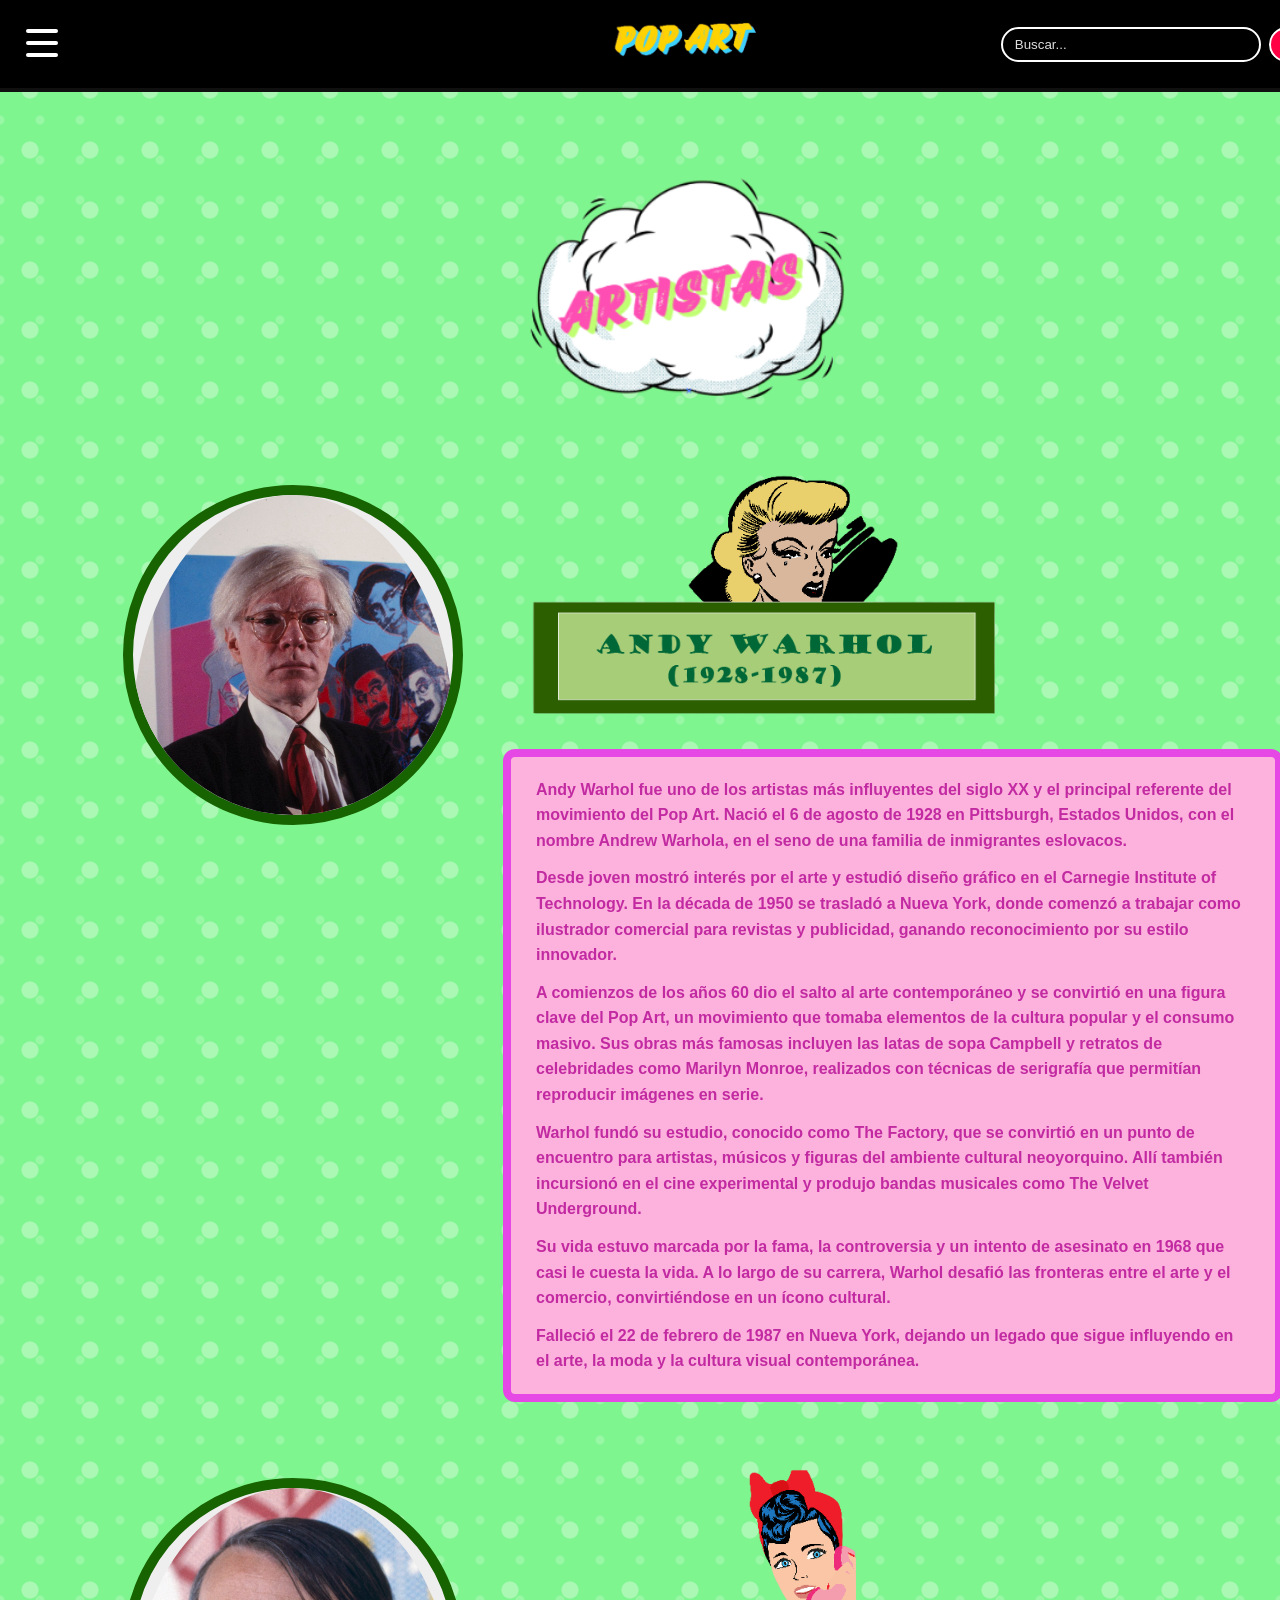
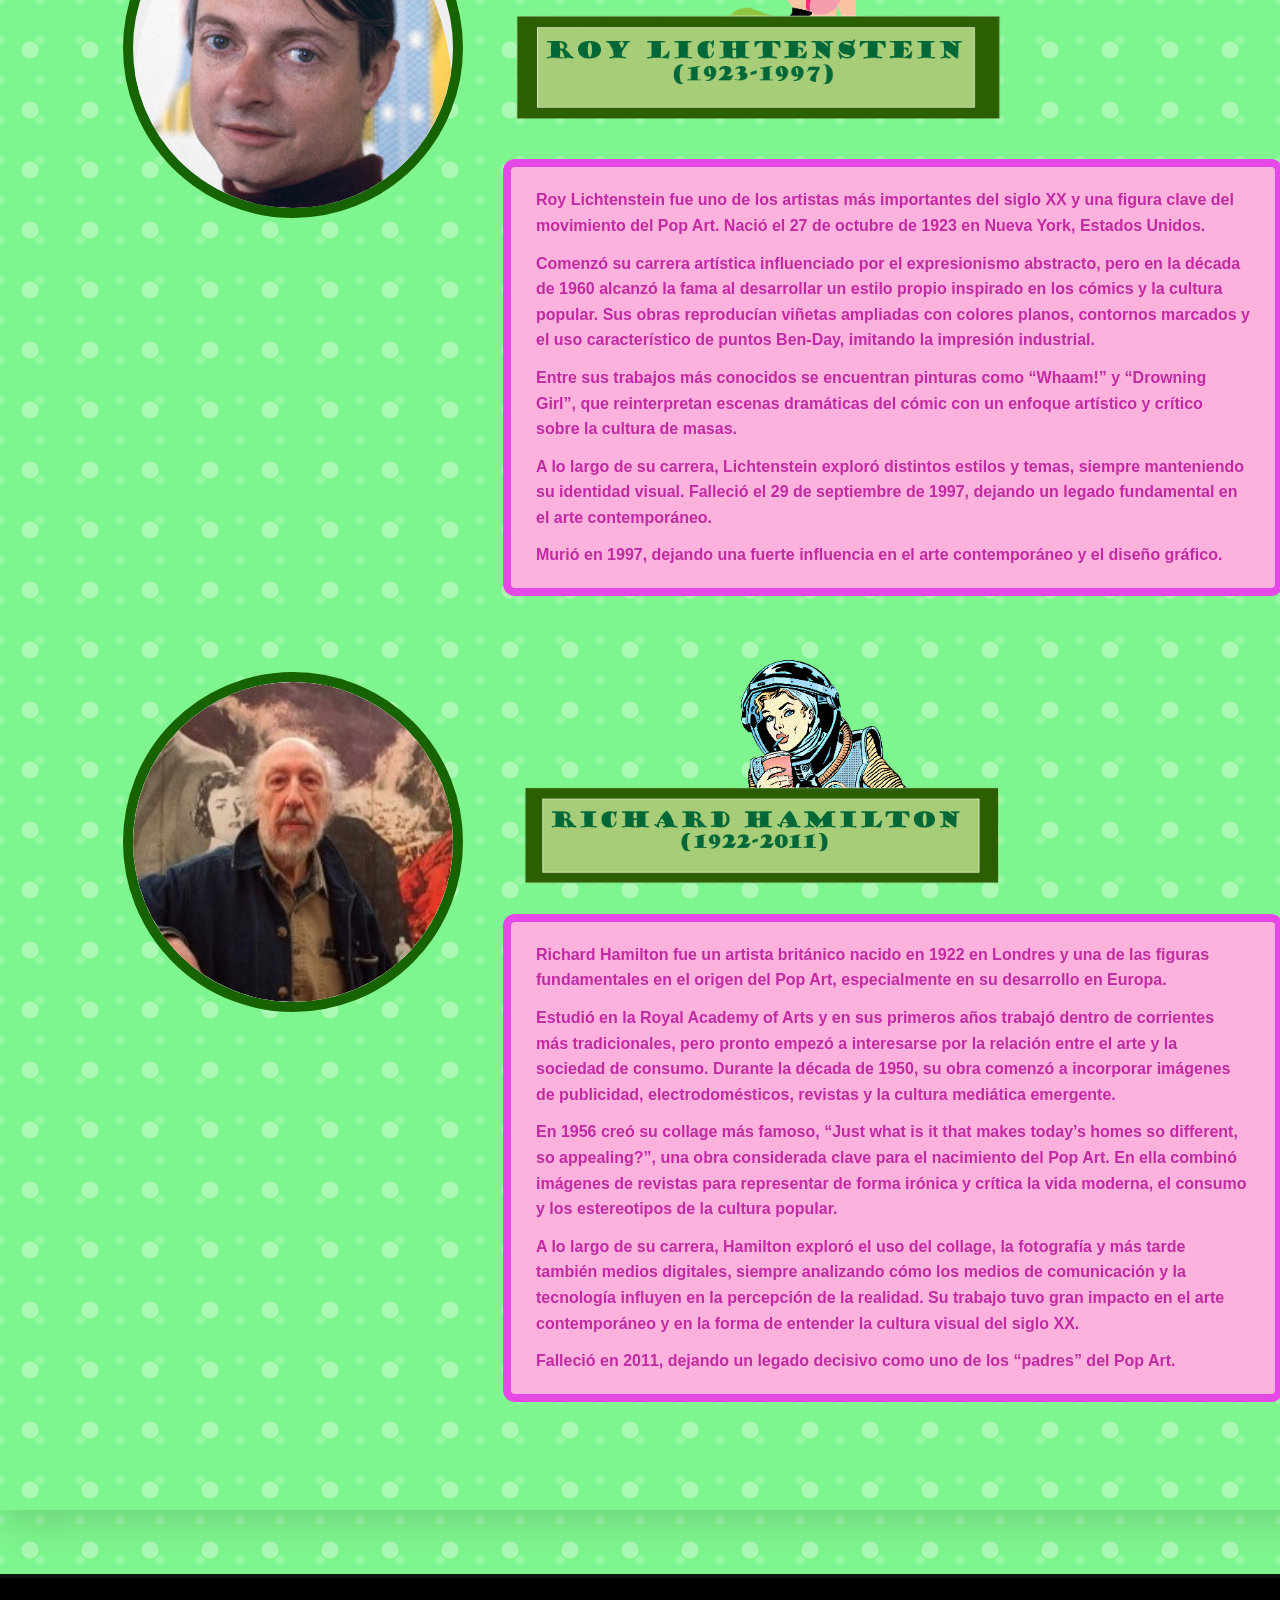
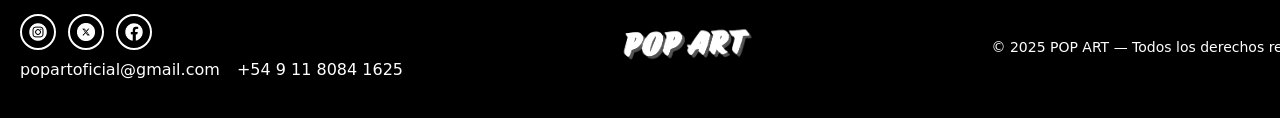
==== popart/pages/artistas.html @ bed6a0d6 "Add files via upload" ====
<!doctype html>
<html lang="es">
<head>
<meta charset="utf-8">
<meta name="viewport" content="width=device-width, initial-scale=1">
<title>POP ART — Artistas</title>
<link rel="stylesheet" href="../css/style.css">
</head>

<body class="page-artistas">

<header class="site-header">
  <div class="header-inner header-grid">
    <button class="hamburger" aria-label="Menú">
      <span></span><span></span><span></span>
    </button>

    <a class="logo" href="../index.html">
      <img src="../img/logo.png" alt="POP ART">
    </a>

    <form class="search">
      <input type="search" placeholder="Buscar...">
      <button type="submit">Buscar</button>
    </form>
  </div>
</header>

<div class="stage">
<main>

<section class="artists-cloud">
  <img src="../img/nube2.png" alt="Artistas">
</section>

<div class="artists-grid">

  <!-- ANDY WARHOL -->
  <div class="artist-row">

    <figure class="artist-portrait">
      <img src="../img/warhol.jpg" alt="Andy Warhol">
    </figure>

    <div class="artist-info">
      <img class="artist-name-img" src="../img/nombre1.png" alt="Andy Warhol">

      <div class="artist-bio-box">
  <p>Andy Warhol fue uno de los artistas más influyentes del siglo XX y el principal referente del movimiento del Pop Art. Nació el 6 de agosto de 1928 en Pittsburgh, Estados Unidos, con el nombre Andrew Warhola, en el seno de una familia de inmigrantes eslovacos.</p>
  <p>Desde joven mostró interés por el arte y estudió diseño gráfico en el Carnegie Institute of Technology. En la década de 1950 se trasladó a Nueva York, donde comenzó a trabajar como ilustrador comercial para revistas y publicidad, ganando reconocimiento por su estilo innovador.</p>
  <p>A comienzos de los años 60 dio el salto al arte contemporáneo y se convirtió en una figura clave del Pop Art, un movimiento que tomaba elementos de la cultura popular y el consumo masivo. Sus obras más famosas incluyen las latas de sopa Campbell y retratos de celebridades como Marilyn Monroe, realizados con técnicas de serigrafía que permitían reproducir imágenes en serie.</p>
  <p>Warhol fundó su estudio, conocido como The Factory, que se convirtió en un punto de encuentro para artistas, músicos y figuras del ambiente cultural neoyorquino. Allí también incursionó en el cine experimental y produjo bandas musicales como The Velvet Underground.</p>
  <p>Su vida estuvo marcada por la fama, la controversia y un intento de asesinato en 1968 que casi le cuesta la vida. A lo largo de su carrera, Warhol desafió las fronteras entre el arte y el comercio, convirtiéndose en un ícono cultural.</p>
  <p>Falleció el 22 de febrero de 1987 en Nueva York, dejando un legado que sigue influyendo en el arte, la moda y la cultura visual contemporánea.</p>
</div>
    </div>

  </div>


  <!-- ROY LICHTENSTEIN -->
  <div class="artist-row">

    <figure class="artist-portrait">
      <img src="../img/roy.jpg" alt="Roy Lichtenstein">
    </figure>

    <div class="artist-info">
      <img class="artist-name-img" src="../img/nombre2.png" alt="Roy Lichtenstein">

   <div class="artist-bio-box">
  <p>Roy Lichtenstein fue uno de los artistas más importantes del siglo XX y una figura clave del movimiento del Pop Art. Nació el 27 de octubre de 1923 en Nueva York, Estados Unidos.</p>
  <p>Comenzó su carrera artística influenciado por el expresionismo abstracto, pero en la década de 1960 alcanzó la fama al desarrollar un estilo propio inspirado en los cómics y la cultura popular. Sus obras reproducían viñetas ampliadas con colores planos, contornos marcados y el uso característico de puntos Ben-Day, imitando la impresión industrial.</p>
  <p>Entre sus trabajos más conocidos se encuentran pinturas como “Whaam!” y “Drowning Girl”, que reinterpretan escenas dramáticas del cómic con un enfoque artístico y crítico sobre la cultura de masas.</p>
  <p>A lo largo de su carrera, Lichtenstein exploró distintos estilos y temas, siempre manteniendo su identidad visual. Falleció el 29 de septiembre de 1997, dejando un legado fundamental en el arte contemporáneo.</p>
  <p>Murió en 1997, dejando una fuerte influencia en el arte contemporáneo y el diseño gráfico.</p>
</div>
    </div>

  </div>


  <!-- RICHARD HAMILTON -->
  <div class="artist-row">

    <figure class="artist-portrait">
      <img src="../img/hamilton.jpg" alt="Richard Hamilton">
    </figure>

    <div class="artist-info">
      <img class="artist-name-img" src="../img/nombre3.png" alt="Richard Hamilton">

      <div class="artist-bio-box">
  <p>Richard Hamilton fue un artista británico nacido en 1922 en Londres y una de las figuras fundamentales en el origen del Pop Art, especialmente en su desarrollo en Europa.</p>
  <p>Estudió en la Royal Academy of Arts y en sus primeros años trabajó dentro de corrientes más tradicionales, pero pronto empezó a interesarse por la relación entre el arte y la sociedad de consumo. Durante la década de 1950, su obra comenzó a incorporar imágenes de publicidad, electrodomésticos, revistas y la cultura mediática emergente.</p>
  <p>En 1956 creó su collage más famoso, “Just what is it that makes today’s homes so different, so appealing?”, una obra considerada clave para el nacimiento del Pop Art. En ella combinó imágenes de revistas para representar de forma irónica y crítica la vida moderna, el consumo y los estereotipos de la cultura popular.</p>
  <p>A lo largo de su carrera, Hamilton exploró el uso del collage, la fotografía y más tarde también medios digitales, siempre analizando cómo los medios de comunicación y la tecnología influyen en la percepción de la realidad. Su trabajo tuvo gran impacto en el arte contemporáneo y en la forma de entender la cultura visual del siglo XX.</p>
  <p>Falleció en 2011, dejando un legado decisivo como uno de los “padres” del Pop Art.</p>
</div>
    </div>

  </div>

</div>

</section>

<div class="artists-bottomspacer"></div>

</main>
</div>

<footer class="site-footer">
  <div class="footer-inner">
    <div class="footer-left">
      <ul class="socials">
        <li><a class="btn-social" href="#"><img src="../img/insta.jpg"></a></li>
        <li><a class="btn-social" href="#"><img src="../img/twitter.jpg"></a></li>
        <li><a class="btn-social" href="#"><img src="../img/facebook.jpg"></a></li>
      </ul>
      <div class="contactos">
        <a href="mailto:popartoficial@gmail.com">popartoficial@gmail.com</a>
        <a href="tel:+5491180841625">+54 9 11 8084 1625</a>
      </div>
    </div>

    <div class="footer-center">
      <img class="footer-logo" src="../img/logo-b.png">
    </div>

    <div class="footer-right">
      <p>© 2025 POP ART — Todos los derechos reservados</p>
    </div>
  </div>
</footer>

</body>
</html>
---- popart/css/style.css ----
/* RESET + BASE */
* { box-sizing: border-box; }
html, body { height: 100%; }
body {
  margin: 0;
  font-family: system-ui, -apple-system, Segoe UI, Roboto, Ubuntu, Cantarell, 'Helvetica Neue', Arial, sans-serif;
  color: #111;
  
  background-color: #52ace4;
  background-image:
    radial-gradient(rgba(255,255,255,0.35) 8px, transparent 9px),
    radial-gradient(rgba(255,255,255,0.20) 4px, transparent 5px);
  background-size: 60px 60px, 40px 40px;
  background-position: 0 0, 20px 20px;
}

/* LAYOUT BASE */



.stage {
  width: 1366px;
  min-height: 100vh;
  margin: 0 auto;
  display: flex;
  flex-direction: column;
  box-shadow: 0 10px 40px rgba(0,0,0,0.15);
  background: transparent;
}

/* HEADER */



.site-header {
  background: #000;
  color: #fff;
  border-bottom: 4px solid #111;
  width: 100%;
}
.header-inner {
  width: 1366px;
  margin: 0 auto;
  display: grid;
  grid-template-columns: 1fr auto 1fr; 
  align-items: center;
  height: 88px;
  padding: 0 20px;
}

.hamburger {
  justify-self: start;
  width: 44px; height: 32px;
  display: grid;
  gap: 6px;
  background: transparent;
  border: 0;
  cursor: pointer;
}
.hamburger span {
  display: block;
  height: 4px;
  background: #fff;
  border-radius: 2px;
}

.logo {
  justify-self: center;
  color: #fff;
  text-decoration: none;
  font-weight: 900;
  letter-spacing: 2px;
  font-size: 24px;
}
.logo img { display: block; height: 62px; width: auto; }

.search {
  justify-self: end;
  display: flex;
  gap: 8px;
}
.search input[type="search"] {
  width: 260px;
  padding: 8px 12px;
  border-radius: 999px;
  border: 2px solid #fff;
  background: #000;
  color: #fff;
}
.search input::placeholder { color: #ddd; }
.search button {
  padding: 8px 14px;
  border-radius: 999px;
  border: 2px solid #fff;
  background: #ff0044;
  color: #fff;
  font-weight: 700;
  cursor: pointer;
}
.search button:hover { filter: brightness(1.1); }

/* HOME */



.banner {
  width: 1200px;
  height: 520px; 
  margin: 120px auto 16px; 
  border: 16px solid #ffd400; 
  background: #eee;
  box-shadow: 0 8px 24px rgba(0,0,0,0.2);
}
.banner__image {
  width: 100%;
  height: 100%;
  background-image: url('../img/banner.png'); 
  background-size: cover;
  background-position: center;
  image-rendering: auto;
}

.home-intro {
  max-width: 950px;
  margin: 40px auto;
  text-align: left;

  font-family: Verdana, sans-serif;
  font-size: 18px;
  line-height: 1.6;
  font-weight: bold;

  background: #80ddf5;
  padding: 20px;
  border: 3px solid #000000;
}



.home-grid {
  width: 1200px;
  margin: 0 auto 160px; 
  display: grid;
  gap: 80px;
  padding-top: 165px;
  grid-template-columns: repeat(6, 1fr);
}
.home-grid .card {
  position: relative;
  display: block;
  height: 180px;
  border: 5px solid #111; 
  background-color: #fff;  
  background-repeat: no-repeat;
  background-position: center;
  background-size: cover;
  cursor: pointer;
  transition: transform .15s ease, box-shadow .15s ease;
}
.home-grid .card:hover { transform: translateY(-4px); box-shadow: 0 10px 20px rgba(0,0,0,.1); }

.home-grid .card { grid-column: span 2; } 
.home-grid .card:nth-child(1) { grid-column: 1 / span 2; } 
.home-grid .card:nth-child(2) { grid-column: 3 / span 2; } 
.home-grid .card:nth-child(3) { grid-column: 5 / span 2; } 
.home-grid .card:nth-child(4) { grid-column: 2 / span 2; } 
.home-grid .card:nth-child(5) { grid-column: 4 / span 2; } 

.card--historia  { background-image: url('../img/historia.png'); }
.card--artistas  { background-image: url('../img/artistas.png'); }
.card--galeria   { background-image: url('../img/galeria.png'); }
.card--sobre     { background-image: url('../img/nosotros.png'); }
.card--contacto  { background-image: url('../img/contacto.png'); }

/* FOOTER */



.site-footer {
  width: 100%;
  background: #000;
  color: #fff;
  border-top: 4px solid #111;
  margin-top: 64px; 
}
.footer-inner {
  width: 1366px;
  margin: 0 auto;
  display: grid;
  grid-template-columns: 1fr auto 1fr; 
  align-items: center;
  gap: 24px;
  min-height: 140px; 
  padding: 24px 20px;
}

.socials { list-style: none; display: flex; gap: 12px; padding: 0; margin: 0 0 10px 0; }
.btn-social { width: 36px; height: 36px; display: grid; place-items: center; border: 2px solid #fff; border-radius: 999px; background: #000; }
.btn-social img { display: block; width: 18px; height: 18px; filter: none; } 

.contactos a { display: inline-block; margin-right: 12px; color: #fff; text-decoration: none; border-bottom: 2px solid transparent; }
.contactos a:hover { border-bottom-color: #ffd400; }

.footer-center { display: grid; place-items: center; }
.footer-logo { height: 60px; width: auto; filter: grayscale(1) contrast(1.2) brightness(1.1); }

.footer-right { justify-self: end; text-align: right; font-size: 14px; line-height: 1.4; }
.footer-right a { color: #fff; text-decoration: none; border-bottom: 2px solid transparent; }
.footer-right a:hover { border-bottom-color: #ffd400; }

/* HISTORIA */





body.page-history {
  background-color: #fa5656; 
  background-image:
    radial-gradient(rgba(255,255,255,0.35) 8px, transparent 9px),
    radial-gradient(rgba(255,255,255,0.20) 4px, transparent 5px);
  background-size: 60px 60px, 40px 40px;
  background-position: 0 0, 20px 20px;
}


.history-cloud {
  width: 360px;
  margin: 48px auto 24px;
}
.history-cloud img { display: block; width: 100%; height: auto; }


.history-info {
  width: 1200px;
  margin: 0 auto;
  display: grid;
  grid-template-columns: repeat(12, 1fr);
  gap: 40px 28px; 
}


.info-item {
  background:  #f8e88e;
  border: 8px solid #a18a04;
  padding: 22px 26px;
}
.info-item p {
  margin: 0;
  font-weight: 800;
  line-height: 1.45;
  color: #966915;
  font-size: 18px;
}


.history-info .info-item:nth-child(1) {
  grid-column: 1 / span 7;  
  grid-row: 1 !important;
}

.history-info .info-item:nth-child(2) {
  grid-column: 9 / span 4;  
  grid-row: 1 !important;
}
.history-info .info-item:nth-child(3) {
  grid-column: 1 / span 6;  
  grid-row: 2 !important;
}
.history-info .info-item:nth-child(4) {
  grid-column: 8 / span 5;  
  grid-row: 3 !important;
}


.history-kapow {
  width: 350px;
  margin: 40px auto 90px;
  display: grid;
  place-items: center;
}
.history-kapow img { display: block; width: 100%; height: auto; }


.hidden { display: none !important; }
.center { text-align: center; }





.history-info { gap: 48px 28px; grid-auto-flow: row; }

.history-info .info-item:nth-child(1) { 
  grid-column: 1 / span 7; 
  grid-row: 1 !important; 
}
.history-info .info-item:nth-child(2) { 
  grid-column: 9 / span 4;  
  grid-row: 2 !important; 
}
.history-info .info-item:nth-child(3) { 
  grid-column: 1 / span 6;  
  grid-row: 3 !important; 
}
.history-info .info-item:nth-child(4) { 
  grid-column: 9 / span 4;  
  grid-row: 4 !important; 
}




.history-info .info-item:nth-child(2),
.history-info .info-item:nth-child(4) {
  grid-column: 8 / span 5 !important; 
}


.history-info .info-item p {
  max-width: 38ch;   
}


.history-info .info-item { padding-top: 18px; padding-bottom: 18px; }




.history-info { gap: 48px 28px; grid-auto-flow: row; }


.history-info .info-item:nth-child(1) { grid-column: 2 / span 5 !important; grid-row: 1 !important; }
.history-info .info-item:nth-child(2) { grid-column: 7 / span 5 !important; grid-row: 2 !important; }
.history-info .info-item:nth-child(3) { grid-column: 2 / span 5 !important; grid-row: 3 !important; }
.history-info .info-item:nth-child(4) { grid-column: 7 / span 5 !important; grid-row: 4 !important; }


.history-info .info-item p { max-width: none !important; }

/* ARTISTAS */





body.page-artistas {
  background-color: #7ef58e !important; 
  background-image:
    radial-gradient(rgba(255,255,255,0.35) 8px, transparent 9px),
    radial-gradient(rgba(255,255,255,0.20) 4px, transparent 5px);
  background-size: 60px 60px, 40px 40px;
  background-position: 0 0, 20px 20px;
}


.artists-cloud {
  width: 350px;
  margin: 80px auto 28px;
  display: grid;
  place-items: center;
}
.artists-cloud img { max-width: 560px; width: 100%; height: auto; display: block; }


.artists-grid {
  width: 1200px;
  margin: 0 auto;
  display: grid;
  gap: 36px; 
}
.artist-row {
  display: grid;
  grid-template-columns: 380px 1fr; 
  gap: 40px;
  align-items: start;
}


.artist-portrait {
  width: 340px;
  height: 340px;
  border: 10px solid #176300;
  border-radius: 50%;
  overflow: hidden;
  background: #eee;
  justify-self: start;
  display: grid; place-items: center;
}
.artist-portrait img {
  width: 100% !important;
  height: 100% !important;
  object-fit: cover !important;   
  border-radius: 50% !important;  
  display: block;
}


.artist-info {
  display: grid;
  align-content: start;
  gap: 18px;
  width: 100%;

  justify-items: stretch; 
}

.artist-info img { display: block; height: auto; max-width: 100%; }


.artist-name-img { width: 520px; }  


.artist-card, .artist-aside { display: none !important; }


.artists-bottomspacer { height: 72px; }


.artists-cloud {
  margin: 80px auto 60px !important;  
}

.artists-bottomspacer {
  height: 108px !important;           
}


.artists-grid { gap: 60px !important; }  

.artist-bio-box {
  background: #fdb2de;
  border: 8px solid #e648e6;
  border-radius: 12px;

  padding: 20px 25px;
  width: 100%;
}

.artist-bio-box p {
  margin: 0 0 12px 0;

  color: #c22aa1 !important;
  font-size: 16px !important;
  font-family: Verdana, sans-serif !important;
  line-height: 1.6 !important;
  font-weight: bold !important;
}

.artist-bio-box p:last-child {
  margin-bottom: 0;
}

/* GALERÍA */





body.page-galeria {
  background-color: #f896b7; 
  background-image:
    radial-gradient(rgba(255,255,255,0.35) 8px, transparent 9px),
    radial-gradient(rgba(255,255,255,0.20) 4px, transparent 5px);
  background-size: 60px 60px, 40px 40px;
  background-position: 0 0, 20px 20px;
}


.gallery-topspacer { height: 56px; }
.gallery-bottomspacer { height: 80px; }


.gallery-grid {
  width: 1200px;
  margin: 0 auto;
  display: grid;
  grid-template-columns: repeat(12, 1fr);
  gap: 40px 28px; 
}


.gallery-squares .work-item { 
  
  grid-column: span 5;
}
.gallery-squares .work-item:nth-child(1) { grid-column: 2 / span 5; grid-row: 1; } 
.gallery-squares .work-item:nth-child(2) { grid-column: 7 / span 5; grid-row: 1; } 
.gallery-squares .work-item:nth-child(3) { grid-column: 2 / span 5; grid-row: 2; } 
.gallery-squares .work-item:nth-child(4) { grid-column: 7 / span 5; grid-row: 2; } 


.gallery-squares .work-item img {
  display: block;
  width: 100%;
  height: 100%;
  aspect-ratio: 1 / 1;      
  object-fit: contain;       
}


.gallery-wide .work-item {
  grid-column: 2 / span 10;  
}
.gallery-wide .work-item img {
  display: block;
  width: 100%;
  height: auto;
  aspect-ratio: 16 / 9;      
  object-fit: contain;
}




   


.gallery-cloud {
  width: 1200px;
  margin: 64px auto 28px !important;
  display: flex !important;
  justify-content: center !important;
  align-items: center !important;
  text-align: center;
}
.gallery-cloud img {
  max-width: 560px;
  width: 100%;
  height: auto;
  display: block;
}




.gallery-wide .work-item:nth-child(2) {  
  grid-column: 3 / span 9 !important;    
}
.gallery-wide .work-item:nth-child(3) {  
  grid-column: 2 / span 11 !important;   
}






.history-cloud img,
.artists-cloud img,
.gallery-cloud img {
  width: 350px !important;
  max-width: none !important;
  height: auto !important;
}


.gallery-cloud {
  width: 1200px;
  margin: 64px auto 28px !important;
  display: flex !important;
  justify-content: center !important;
  align-items: center !important;
}


.gallery-wide .work-item:nth-child(2) {        
  grid-column: 3 / span 9 !important;          
  transform: translateX(-8px);                
}


.gallery-wide .work-item:nth-child(3) {        
  grid-column: 2 / span 11 !important;
}





.history-cloud img,
.artists-cloud img,
.gallery-cloud img {
  width: 350px !important;
  max-width: none !important;
  height: auto !important;
}


.gallery-cloud {
  width: 1200px;
  margin: 64px auto 28px !important;
  display: flex !important;
  justify-content: center !important;
  align-items: center !important;
}


.page-galeria .gallery-wide > .work-item {
  grid-column: 2 / span 10 !important; 
  justify-self: stretch !important;
}



.page-galeria .gallery-wide > .work-6 {
  grid-column: 2 / span 9 !important;  
}


.page-galeria .gallery-wide > .work-7 {
  grid-column: 1 / span 11 !important; 
}


.page-galeria .gallery-wide > .work-7 {
  grid-column: 1 / span 12 !important; 
}



body.page-galeria {
  background-color: #f896b7 !important; 
  background-image:
    radial-gradient(rgba(255,255,255,0.35) 8px, transparent 9px),
    radial-gradient(rgba(255,255,255,0.20) 4px, transparent 5px);
  background-size: 60px 60px, 40px 40px;
  background-position: 0 0, 20px 20px;
}


.gallery-cloud {
  width: 1200px;
  margin: 64px auto 28px !important;
  display: flex !important;
  justify-content: center !important;
  align-items: center !important;
}
.gallery-cloud img {
  width: 350px !important;
  max-width: none !important;
  height: auto !important;
  display: block;
}


.gallery-grid {
  width: 1200px;
  margin: 0 auto;
  display: grid;
  grid-template-columns: repeat(12, 1fr);
  gap: 40px 28px; 
}


.gallery-squares .work-item { grid-column: span 5; }
.gallery-squares .work-item:nth-child(1) { grid-column: 2 / span 5; grid-row: 1; }
.gallery-squares .work-item:nth-child(2) { grid-column: 7 / span 5; grid-row: 1; }
.gallery-squares .work-item:nth-child(3) { grid-column: 2 / span 5; grid-row: 2; }
.gallery-squares .work-item:nth-child(4) { grid-column: 7 / span 5; grid-row: 2; }
.gallery-squares .work-item img {
  display: block; width: 100%; height: 100%;
  aspect-ratio: 1 / 1; object-fit: contain;
}


.page-galeria .gallery-wide > .work-item {
  grid-column: 2 / span 10 !important;  
  justify-self: stretch !important;
}
.page-galeria .gallery-wide > .work-item img {
  display: block; width: 100%; height: auto;
  aspect-ratio: 16 / 9; object-fit: contain;
}


.page-galeria .gallery-wide > .work-6 {
  grid-column: 2 / span 10 !important;    
}
.page-galeria .gallery-wide > .work-7 {
  grid-column: 1 / span 12 !important;   
}




:root {
  --sobre-azul: #4c6dff; 
}

.lightbox {
  position: fixed;
  top: 0;
  left: 0;
  width: 100%;
  height: 100%;
  background: rgba(0,0,0,0.85);
  display: none;
  justify-content: center;
  align-items: center;
  z-index: 9999;
}

.lightbox img {
  max-width: 80%;
  max-height: 80%;
  box-shadow: 0 0 30px rgba(0,0,0,0.5);
  border-radius: 10px;
  transform: scale(1);
  transition: transform 0.2s ease;
}


.work-item img {
  cursor: pointer;
}

/* SOBRE NOSOTROS */



body.page-sobre {
  background-color: var(--sobre-azul) !important;
  background-image:
    radial-gradient(rgba(255,255,255,0.35) 8px, transparent 9px),
    radial-gradient(rgba(255,255,255,0.20) 4px, transparent 5px);
  background-size: 60px 60px, 40px 40px;
  background-position: 0 0, 20px 20px;
}


.about-cloud {
  width: 1200px;
  margin: 64px auto 36px;         
  display: grid;
  place-items: center;
}
.about-cloud img {
  width: 350px !important;
  max-width: none !important;
  height: auto !important;
  display: block;
}


.about-blocks {
  width: 1200px;
  margin: 0 auto;
  display: grid;
  gap: 48px;                       
  justify-items: center;           
}


.about-text {
  display: block;
  width: 100%;
  height: auto;
  max-width: 1000px;               
}


.about-bottomspacer { height: 96px; }




:root { --contacto-lila: #d9b6ff; }  




/* CONTACTO */



body.page-contacto {
  background-color: var(--contacto-lila) !important;
  background-image:
    radial-gradient(rgba(255,255,255,0.35) 8px, transparent 9px),
    radial-gradient(rgba(255,255,255,0.20) 4px, transparent 5px);
  background-size: 60px 60px, 40px 40px;
  background-position: 0 0, 20px 20px;
}


.contact-cloud {
  width: 1200px;
  margin: 80px auto 36px;    
  display: grid;
  place-items: center;
}
.contact-cloud img {
  width: 350px !important;
  max-width: none !important;
  height: auto !important;
  display: block;
}


.contact-cards {
  width: 1200px;
  margin: 0 auto 48px;       
  display: grid;
  grid-template-columns: repeat(5, 1fr);
  gap: 20px;
  align-items: start;
}
.contact-card {
  display: block;
  width: 100%;
  height: auto;
  
}


.contact-textblock {
  width: 1200px;
  margin: 0 auto;
  display: grid;
  place-items: center;
}
.contact-textblock img {
  display: block;
  width: 100%;
  height: auto;
  max-width: 1000px;         
}


.contact-bottomspacer { height: 96px; }


.page-contacto .contact-cards {
  width: 600px;
  margin: 0 auto 56px;      
  display: grid;
  grid-template-columns: 1fr; 
  gap: 40px;                  
  align-items: start;
}

.page-contacto .contact-card {
  display: block;
  width: 100%;
  height: auto;
  max-width: 1100px;         
  justify-self: center;      
  
}


.page-contacto .contact-bottomspacer { height: 110px; }

.contact-form{
  width:100%;max-width:600px;margin:40px auto;display:grid;gap:16px
}
.contact-form input,.contact-form textarea,.contact-form select{
  padding:10px;border:2px solid #111;border-radius:6px;font-size:16px
}
.contact-form button{
  padding:12px 20px;font-weight:700;background:#ff0044;color:#fff;border:0;border-radius:6px;cursor:pointer
}
.contact-form button:hover{filter:brightness(1.1)}

.page-contacto main {
  display: flex;
  flex-direction: column;
  gap: 90px; 
  padding-bottom: 80px;
}


.contact-cloud {
  margin-bottom: 20px; 
}


.contact-cards {
  margin-top: 20px;
  margin-bottom: 60px;
}


.contact-textblock {
  margin-top: 20px;
}


.contact-form {
  margin-top: 40px !important;
  margin-bottom: 60px;
}


.contact-card {
  transition: transform 0.2s ease;
}

.contact-card:hover {
  transform: translateY(-4px);
}
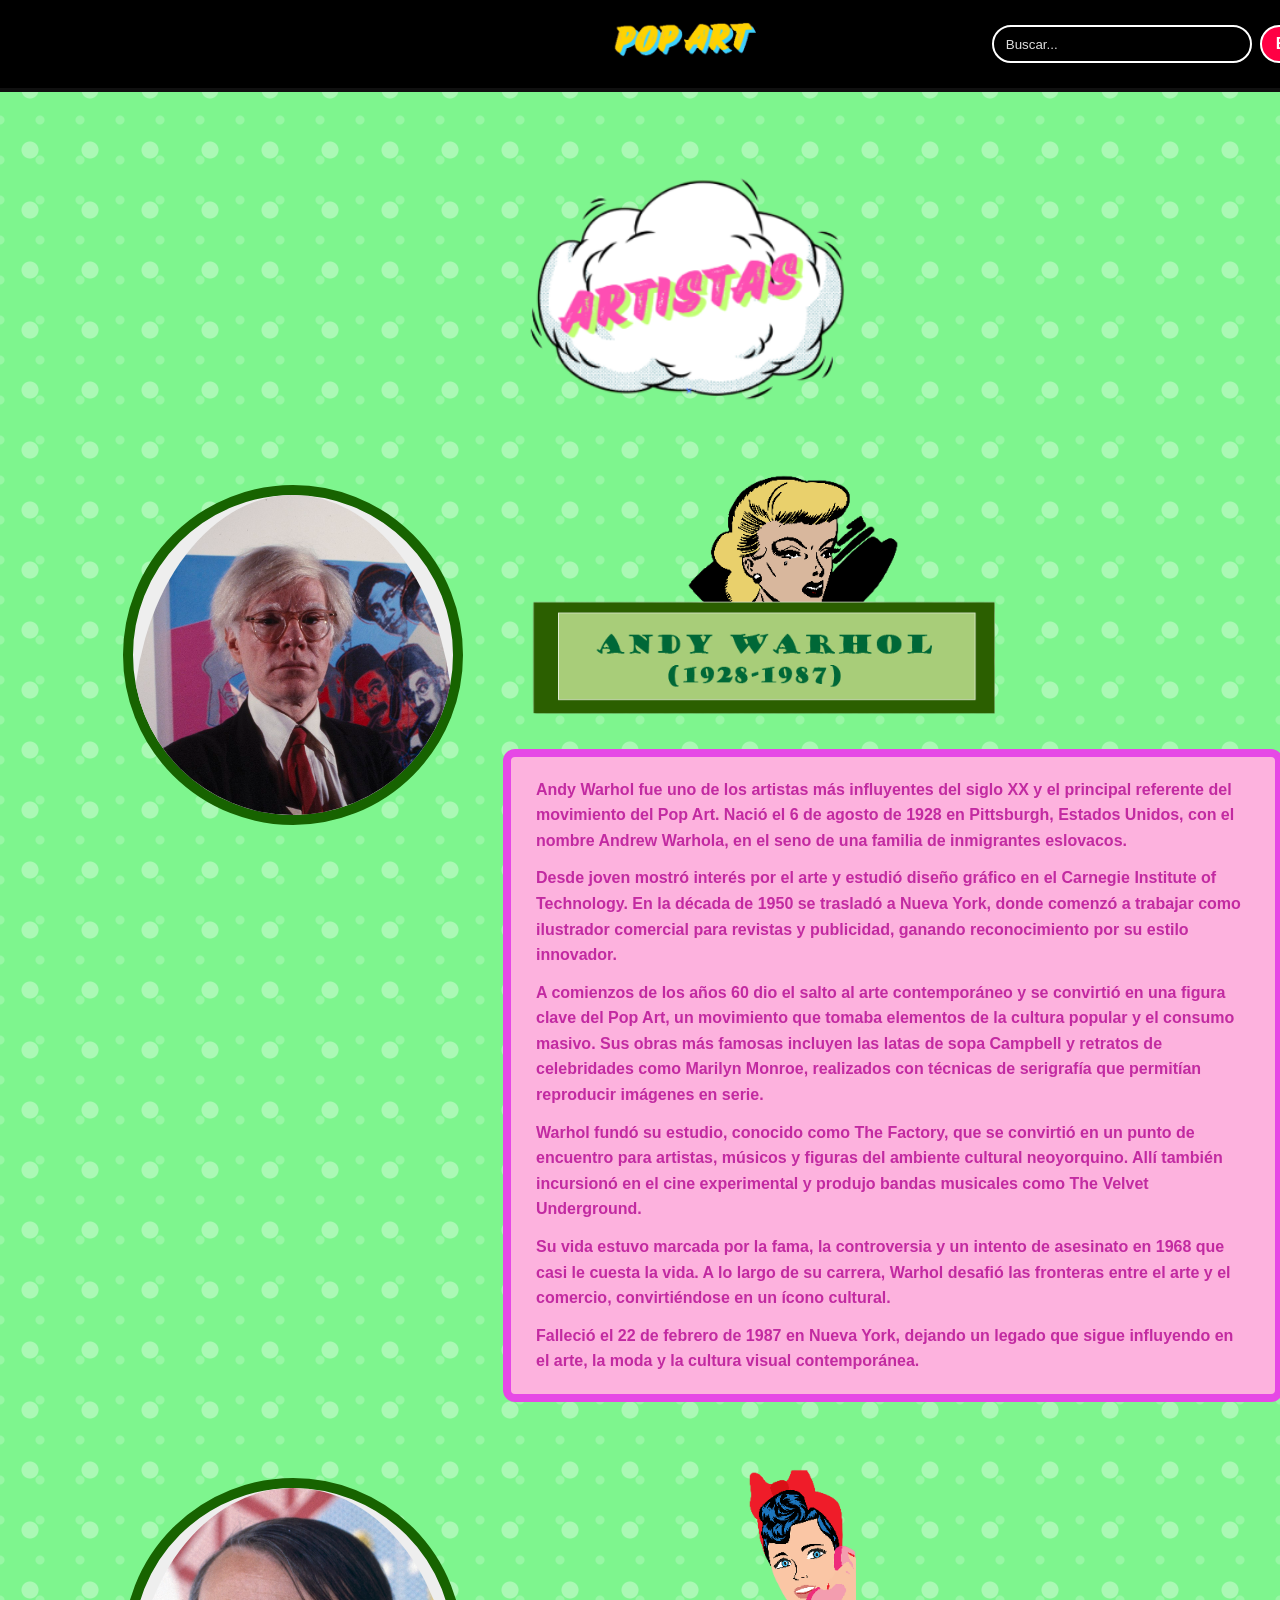
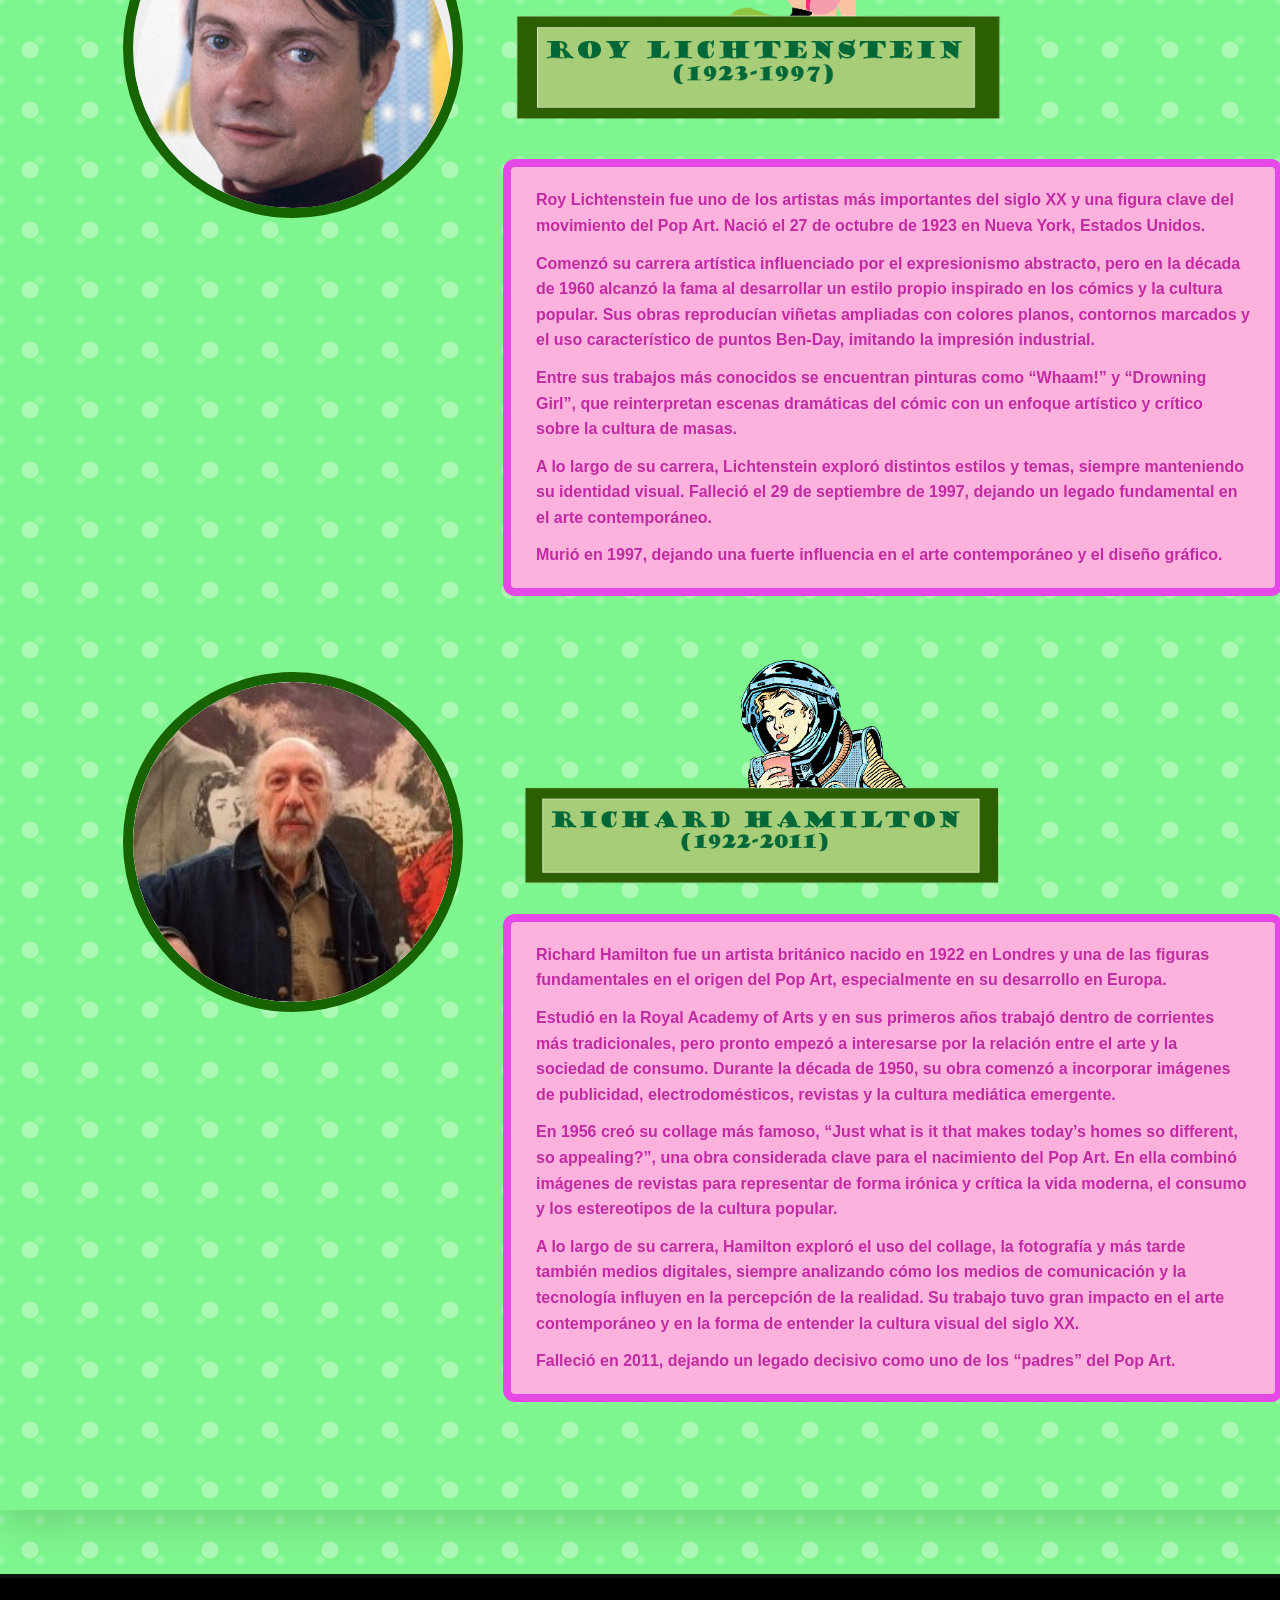
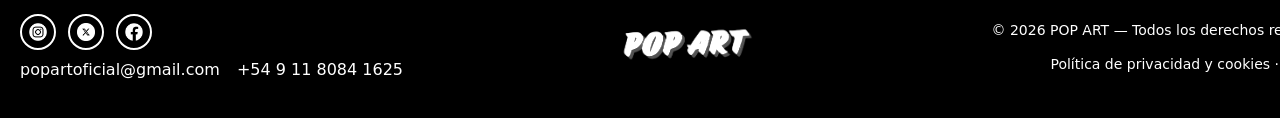
==== commit 4e201bfa: "Add files via upload" ====
--- a/popart/pages/artistas.html
+++ b/popart/pages/artistas.html
@@ -11,18 +11,16 @@
 
 <header class="site-header">
   <div class="header-inner header-grid">
-    <button class="hamburger" aria-label="Menú">
-      <span></span><span></span><span></span>
-    </button>
 
-    <a class="logo" href="../index.html">
+
+    <a class="logo" href="../index.php">
       <img src="../img/logo.png" alt="POP ART">
     </a>
 
-    <form class="search">
-      <input type="search" placeholder="Buscar...">
-      <button type="submit">Buscar</button>
-    </form>
+   <form class="search" action="../resultados_buscar.php" method="post" role="search">
+  <input type="search" name="buscar" placeholder="Buscar..." aria-label="Buscar">
+  <button type="submit">Buscar</button>
+</form>
   </div>
 </header>
 
@@ -129,8 +127,9 @@
     </div>
 
     <div class="footer-right">
-      <p>© 2025 POP ART — Todos los derechos reservados</p>
-    </div>
+          <p>© 2026 POP ART — Todos los derechos reservados</p>
+          <p><a href="politica-privacidad.html">Política de privacidad y cookies</a> · <a href="terminos.html">Términos</a></p>
+        </div>
   </div>
 </footer>
 
--- a/popart/css/style.css
+++ b/popart/css/style.css
@@ -1,4 +1,3 @@
-/* RESET + BASE */
 * { box-sizing: border-box; }
 html, body { height: 100%; }
 body {
@@ -41,27 +40,30 @@
 .header-inner {
   width: 1366px;
   margin: 0 auto;
-  display: grid;
-  grid-template-columns: 1fr auto 1fr; 
+  display: flex;
   align-items: center;
+  justify-content: center;
+  position: relative;
   height: 88px;
   padding: 0 20px;
 }
 
-.hamburger {
-  justify-self: start;
-  width: 44px; height: 32px;
-  display: grid;
-  gap: 6px;
-  background: transparent;
-  border: 0;
-  cursor: pointer;
-}
-.hamburger span {
-  display: block;
-  height: 4px;
-  background: #fff;
-  border-radius: 2px;
+.header-actions{
+  position: absolute;
+  left: 20px;
+}
+
+.btn-login{
+  background: black;
+  color: white;
+  padding: 10px 18px;
+  border-radius: 8px;
+  text-decoration: none;
+  font-weight: 600;
+}
+
+.btn-login:hover{
+  background: #333;
 }
 
 .logo {
@@ -72,6 +74,11 @@
   letter-spacing: 2px;
   font-size: 24px;
 }
+.search {
+  position: absolute;
+  right: 20px;
+}
+
 .logo img { display: block; height: 62px; width: auto; }
 
 .search {
@@ -899,4 +906,124 @@
 
 .contact-card:hover {
   transform: translateY(-4px);
+}
+
+/* LOGIN */
+
+input[type="text"],
+input[type="email"],
+input[type="password"]{
+    width:100%;
+    max-width:400px;
+    padding:12px;
+    border:3px solid #000;
+    font-size:16px;
+    box-sizing:border-box;
+}
+
+button{
+    padding:12px 20px;
+    border:3px solid #000;
+    cursor:pointer;
+    font-weight:bold;
+    font-size:16px;
+}
+
+.usuario-logueado{
+  background: black;
+  color: white;
+  padding: 10px 18px;
+  border-radius: 8px;
+  text-decoration: none;
+  font-weight: 600;
+  margin-right: 12px;
+  display: inline-block;
+}
+
+.usuario-logueado:hover{
+  background: #333;
+}
+
+/* CATALOGO */
+
+body.page-catalogo{
+  background-color:#ffd95a;
+  background-image:
+    radial-gradient(rgba(255,255,255,0.35) 8px, transparent 9px),
+    radial-gradient(rgba(255,255,255,0.20) 4px, transparent 5px);
+  background-size:60px 60px,40px 40px;
+  background-position:0 0,20px 20px;
+}
+
+.catalogo-cloud{
+  width:1200px;
+  margin:64px auto 28px;
+  display:flex;
+  justify-content:center;
+}
+
+.catalogo-cloud img{
+  width:350px;
+  height:auto;
+}
+
+.catalogo-bienvenida{
+  width:1200px;
+  margin:0 auto 50px;
+  text-align:center;
+}
+
+.catalogo-bienvenida h2{
+  display:inline-block;
+  background:white;
+  border:4px solid black;
+  padding:15px 30px;
+}
+
+.catalogo-grid{
+  width:1000px;
+  margin:0 auto;
+  display:grid;
+  grid-template-columns:repeat(2,1fr);
+  gap:50px;
+}
+
+.producto{
+  background:white;
+  border:5px solid black;
+  padding:15px;
+  text-align:center;
+}
+
+.producto img{
+  width:100%;
+  height:350px;
+  object-fit:cover;
+  border:4px solid black;
+  cursor:pointer;
+}
+
+.producto h3{
+  margin-top:15px;
+  font-size:24px;
+}
+
+.rojo{
+  box-shadow:12px 12px 0 #ff3131;
+}
+
+.amarillo{
+  box-shadow:12px 12px 0 #d01af5;
+}
+
+.azul{
+  box-shadow:12px 12px 0 #0099ff;
+}
+
+.verde{
+  box-shadow:12px 12px 0 #27c93f;
+}
+
+.catalogo-bottomspacer{
+  height:100px;
 }
